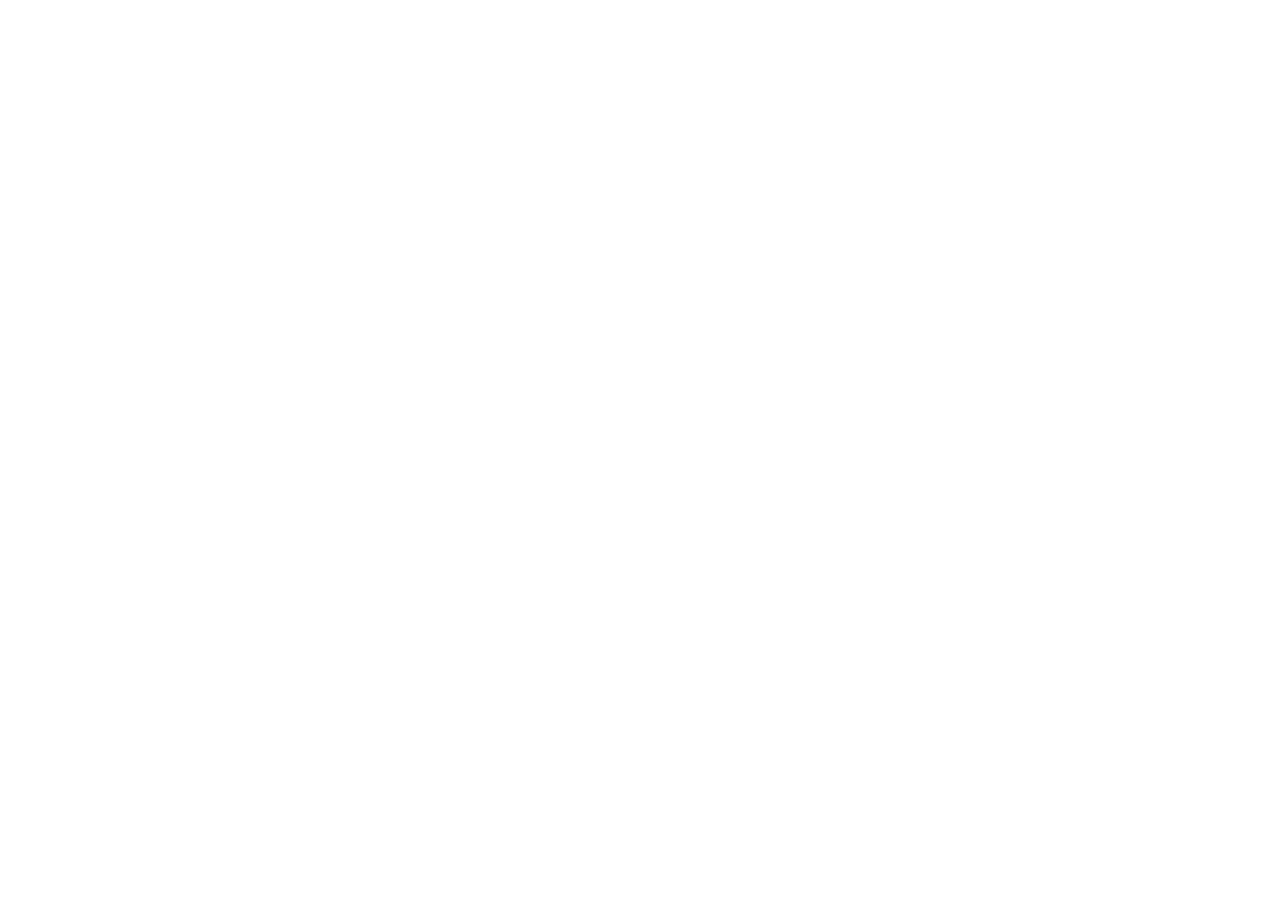
==== login.html @ b14de79e "init project" ====
<!DOCTYPE html>
<html lang="en">
<head>
    <meta charset="UTF-8">
    <meta http-equiv="X-UA-Compatible" content="IE=edge">
    <meta name="viewport" content="width=device-width, initial-scale=1.0">
    <title>Document</title>
</head>
<body>
    
</body>
</html>
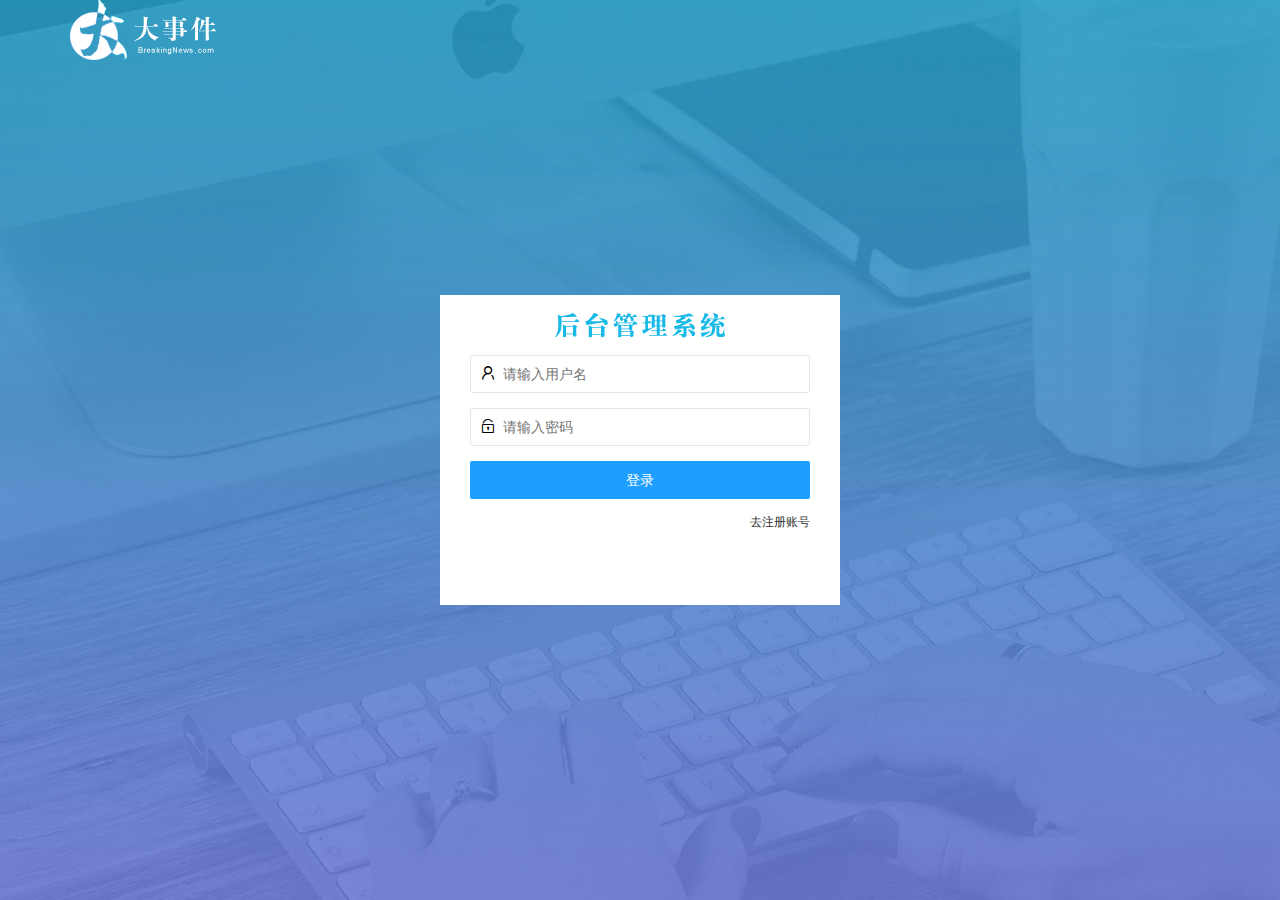
==== commit 0a704bd1: "完成了登录和注册功能的开发" ====
--- a/login.html
+++ b/login.html
@@ -4,9 +4,76 @@
     <meta charset="UTF-8">
     <meta http-equiv="X-UA-Compatible" content="IE=edge">
     <meta name="viewport" content="width=device-width, initial-scale=1.0">
-    <title>Document</title>
+    <title>大事件-登录</title>
+    <link rel="stylesheet" href="assets/lib/layui/css/layui.css">
+    <link rel="stylesheet" href="assets/css/login.css"> 
 </head>
 <body>
-    
+    <!-- 头部的 Logo 区域 -->
+    <div class="layui-main">
+        <img src="assets/images/logo.png" alt="/">
+    </div>
+
+    <!-- 登录注册区域 -->
+    <div class="loginAndRegBox">
+        <div class="title_box"></div>
+        <!-- 登录的 div -->
+        <div class="login_box">
+            <!-- 登录的表单 -->
+            <form class="layui-form" id="form_login">
+                <!-- 用户名 -->
+                <div class="layui-form-item">
+                <i class="layui-icon layui-icon-username"></i>
+                <input type="text" name="username" required  lay-verify="required" placeholder="请输入用户名" autocomplete="off" class="layui-input">
+                </div>
+                <!-- 密码 -->
+                <div class="layui-form-item">
+                <i class="layui-icon layui-icon-password"></i>
+                <input type="password" name="password" required  lay-verify="required|pwd" placeholder="请输入密码" autocomplete="off" class="layui-input">
+                </div>
+                <!-- 登录按钮 -->
+                <div class="layui-form-item">
+                <!-- 注意：表单提交按钮和普通按钮的区别，就是 lay-submit 属性 -->
+                <button class="layui-btn layui-btn-fluid layui-btn-normal" lay-submit >登录</button>
+                </div>
+                <div class="layui-form-item links"><a href="javascript:;" id = "link_reg">去注册账号</a></div>
+            </form>
+        </div>
+        <!-- 注册的 div -->
+        <div class="reg_box">
+            <!-- 注册的表单 -->
+            <form class="layui-form" id="form_reg">
+                <!-- 用户名 -->
+                <div class="layui-form-item">
+                <i class="layui-icon layui-icon-username"></i>
+                <input type="text" name="name" required  lay-verify="required" placeholder="请输入用户名" autocomplete="off" class="layui-input">
+                </div>
+                <!-- 密码 -->
+                <div class="layui-form-item">
+                <i class="layui-icon layui-icon-password"></i>
+                <input type="password" name="userpassword" required  lay-verify="required|pwd" placeholder="请输入密码" autocomplete="off" class="layui-input">
+                </div>
+                <!-- 密码确认框 -->
+                <div class="layui-form-item">
+                <i class="layui-icon layui-icon-password"></i>
+                <input type="password" name="repassword" required  lay-verify="required|pwd|repwd" placeholder="请确认密码" autocomplete="off" class="layui-input">
+                </div>
+                <!-- 注册按钮 -->
+                <div class="layui-form-item">
+                <!-- 注意：表单提交按钮和普通按钮的区别，就是 lay-submit 属性 -->
+                <button class="layui-btn layui-btn-fluid layui-btn-normal" lay-submit >注册</button>
+                </div>
+                <div class="layui-form-item links"><a href="javascript:;" id = "link_login">去登录</a></div>
+            </form>
+        </div>
+    </div>
+    <!-- 导入layui的JS文件 -->
+    <script src="assets/lib/layui/layui.all.js"></script>
+    <!-- 导入jquery -->
+    <script src="assets/lib/jquery.js"></script>
+    <!-- 导入自己封装的baseAPI.js -->
+    <script src="/code/assets/js/baseAPI.js"></script>
+    <!-- 导入自己的javascript脚本 -->
+    <script src="assets/js/login.js"></script>
 </body>
 </html>--- a/assets/lib/layui/css/layui.css
+++ b/assets/lib/layui/css/layui.css
@@ -0,0 +1,2 @@
+/** layui-v2.5.5 MIT License By https://www.layui.com */
+ .layui-inline,img{display:inline-block;vertical-align:middle}h1,h2,h3,h4,h5,h6{font-weight:400}.layui-edge,.layui-header,.layui-inline,.layui-main{position:relative}.layui-body,.layui-edge,.layui-elip{overflow:hidden}.layui-btn,.layui-edge,.layui-inline,img{vertical-align:middle}.layui-btn,.layui-disabled,.layui-icon,.layui-unselect{-moz-user-select:none;-webkit-user-select:none;-ms-user-select:none}.layui-elip,.layui-form-checkbox span,.layui-form-pane .layui-form-label{text-overflow:ellipsis;white-space:nowrap}.layui-breadcrumb,.layui-tree-btnGroup{visibility:hidden}blockquote,body,button,dd,div,dl,dt,form,h1,h2,h3,h4,h5,h6,input,li,ol,p,pre,td,textarea,th,ul{margin:0;padding:0;-webkit-tap-highlight-color:rgba(0,0,0,0)}a:active,a:hover{outline:0}img{border:none}li{list-style:none}table{border-collapse:collapse;border-spacing:0}h4,h5,h6{font-size:100%}button,input,optgroup,option,select,textarea{font-family:inherit;font-size:inherit;font-style:inherit;font-weight:inherit;outline:0}pre{white-space:pre-wrap;white-space:-moz-pre-wrap;white-space:-pre-wrap;white-space:-o-pre-wrap;word-wrap:break-word}body{line-height:24px;font:14px Helvetica Neue,Helvetica,PingFang SC,Tahoma,Arial,sans-serif}hr{height:1px;margin:10px 0;border:0;clear:both}a{color:#333;text-decoration:none}a:hover{color:#777}a cite{font-style:normal;*cursor:pointer}.layui-border-box,.layui-border-box *{box-sizing:border-box}.layui-box,.layui-box *{box-sizing:content-box}.layui-clear{clear:both;*zoom:1}.layui-clear:after{content:'\20';clear:both;*zoom:1;display:block;height:0}.layui-inline{*display:inline;*zoom:1}.layui-edge{display:inline-block;width:0;height:0;border-width:6px;border-style:dashed;border-color:transparent}.layui-edge-top{top:-4px;border-bottom-color:#999;border-bottom-style:solid}.layui-edge-right{border-left-color:#999;border-left-style:solid}.layui-edge-bottom{top:2px;border-top-color:#999;border-top-style:solid}.layui-edge-left{border-right-color:#999;border-right-style:solid}.layui-disabled,.layui-disabled:hover{color:#d2d2d2!important;cursor:not-allowed!important}.layui-circle{border-radius:100%}.layui-show{display:block!important}.layui-hide{display:none!important}@font-face{font-family:layui-icon;src:url(../font/iconfont.eot?v=250);src:url(../font/iconfont.eot?v=250#iefix) format('embedded-opentype'),url(../font/iconfont.woff2?v=250) format('woff2'),url(../font/iconfont.woff?v=250) format('woff'),url(../font/iconfont.ttf?v=250) format('truetype'),url(../font/iconfont.svg?v=250#layui-icon) format('svg')}.layui-icon{font-family:layui-icon!important;font-size:16px;font-style:normal;-webkit-font-smoothing:antialiased;-moz-osx-font-smoothing:grayscale}.layui-icon-reply-fill:before{content:"\e611"}.layui-icon-set-fill:before{content:"\e614"}.layui-icon-menu-fill:before{content:"\e60f"}.layui-icon-search:before{content:"\e615"}.layui-icon-share:before{content:"\e641"}.layui-icon-set-sm:before{content:"\e620"}.layui-icon-engine:before{content:"\e628"}.layui-icon-close:before{content:"\1006"}.layui-icon-close-fill:before{content:"\1007"}.layui-icon-chart-screen:before{content:"\e629"}.layui-icon-star:before{content:"\e600"}.layui-icon-circle-dot:before{content:"\e617"}.layui-icon-chat:before{content:"\e606"}.layui-icon-release:before{content:"\e609"}.layui-icon-list:before{content:"\e60a"}.layui-icon-chart:before{content:"\e62c"}.layui-icon-ok-circle:before{content:"\1005"}.layui-icon-layim-theme:before{content:"\e61b"}.layui-icon-table:before{content:"\e62d"}.layui-icon-right:before{content:"\e602"}.layui-icon-left:before{content:"\e603"}.layui-icon-cart-simple:before{content:"\e698"}.layui-icon-face-cry:before{content:"\e69c"}.layui-icon-face-smile:before{content:"\e6af"}.layui-icon-survey:before{content:"\e6b2"}.layui-icon-tree:before{content:"\e62e"}.layui-icon-upload-circle:before{content:"\e62f"}.layui-icon-add-circle:before{content:"\e61f"}.layui-icon-download-circle:before{content:"\e601"}.layui-icon-templeate-1:before{content:"\e630"}.layui-icon-util:before{content:"\e631"}.layui-icon-face-surprised:before{content:"\e664"}.layui-icon-edit:before{content:"\e642"}.layui-icon-speaker:before{content:"\e645"}.layui-icon-down:before{content:"\e61a"}.layui-icon-file:before{content:"\e621"}.layui-icon-layouts:before{content:"\e632"}.layui-icon-rate-half:before{content:"\e6c9"}.layui-icon-add-circle-fine:before{content:"\e608"}.layui-icon-prev-circle:before{content:"\e633"}.layui-icon-read:before{content:"\e705"}.layui-icon-404:before{content:"\e61c"}.layui-icon-carousel:before{content:"\e634"}.layui-icon-help:before{content:"\e607"}.layui-icon-code-circle:before{content:"\e635"}.layui-icon-water:before{content:"\e636"}.layui-icon-username:before{content:"\e66f"}.layui-icon-find-fill:before{content:"\e670"}.layui-icon-about:before{content:"\e60b"}.layui-icon-location:before{content:"\e715"}.layui-icon-up:before{content:"\e619"}.layui-icon-pause:before{content:"\e651"}.layui-icon-date:before{content:"\e637"}.layui-icon-layim-uploadfile:before{content:"\e61d"}.layui-icon-delete:before{content:"\e640"}.layui-icon-play:before{content:"\e652"}.layui-icon-top:before{content:"\e604"}.layui-icon-friends:before{content:"\e612"}.layui-icon-refresh-3:before{content:"\e9aa"}.layui-icon-ok:before{content:"\e605"}.layui-icon-layer:before{content:"\e638"}.layui-icon-face-smile-fine:before{content:"\e60c"}.layui-icon-dollar:before{content:"\e659"}.layui-icon-group:before{content:"\e613"}.layui-icon-layim-download:before{content:"\e61e"}.layui-icon-picture-fine:before{content:"\e60d"}.layui-icon-link:before{content:"\e64c"}.layui-icon-diamond:before{content:"\e735"}.layui-icon-log:before{content:"\e60e"}.layui-icon-rate-solid:before{content:"\e67a"}.layui-icon-fonts-del:before{content:"\e64f"}.layui-icon-unlink:before{content:"\e64d"}.layui-icon-fonts-clear:before{content:"\e639"}.layui-icon-triangle-r:before{content:"\e623"}.layui-icon-circle:before{content:"\e63f"}.layui-icon-radio:before{content:"\e643"}.layui-icon-align-center:before{content:"\e647"}.layui-icon-align-right:before{content:"\e648"}.layui-icon-align-left:before{content:"\e649"}.layui-icon-loading-1:before{content:"\e63e"}.layui-icon-return:before{content:"\e65c"}.layui-icon-fonts-strong:before{content:"\e62b"}.layui-icon-upload:before{content:"\e67c"}.layui-icon-dialogue:before{content:"\e63a"}.layui-icon-video:before{content:"\e6ed"}.layui-icon-headset:before{content:"\e6fc"}.layui-icon-cellphone-fine:before{content:"\e63b"}.layui-icon-add-1:before{content:"\e654"}.layui-icon-face-smile-b:before{content:"\e650"}.layui-icon-fonts-html:before{content:"\e64b"}.layui-icon-form:before{content:"\e63c"}.layui-icon-cart:before{content:"\e657"}.layui-icon-camera-fill:before{content:"\e65d"}.layui-icon-tabs:before{content:"\e62a"}.layui-icon-fonts-code:before{content:"\e64e"}.layui-icon-fire:before{content:"\e756"}.layui-icon-set:before{content:"\e716"}.layui-icon-fonts-u:before{content:"\e646"}.layui-icon-triangle-d:before{content:"\e625"}.layui-icon-tips:before{content:"\e702"}.layui-icon-picture:before{content:"\e64a"}.layui-icon-more-vertical:before{content:"\e671"}.layui-icon-flag:before{content:"\e66c"}.layui-icon-loading:before{content:"\e63d"}.layui-icon-fonts-i:before{content:"\e644"}.layui-icon-refresh-1:before{content:"\e666"}.layui-icon-rmb:before{content:"\e65e"}.layui-icon-home:before{content:"\e68e"}.layui-icon-user:before{content:"\e770"}.layui-icon-notice:before{content:"\e667"}.layui-icon-login-weibo:before{content:"\e675"}.layui-icon-voice:before{content:"\e688"}.layui-icon-upload-drag:before{content:"\e681"}.layui-icon-login-qq:before{content:"\e676"}.layui-icon-snowflake:before{content:"\e6b1"}.layui-icon-file-b:before{content:"\e655"}.layui-icon-template:before{content:"\e663"}.layui-icon-auz:before{content:"\e672"}.layui-icon-console:before{content:"\e665"}.layui-icon-app:before{content:"\e653"}.layui-icon-prev:before{content:"\e65a"}.layui-icon-website:before{content:"\e7ae"}.layui-icon-next:before{content:"\e65b"}.layui-icon-component:before{content:"\e857"}.layui-icon-more:before{content:"\e65f"}.layui-icon-login-wechat:before{content:"\e677"}.layui-icon-shrink-right:before{content:"\e668"}.layui-icon-spread-left:before{content:"\e66b"}.layui-icon-camera:before{content:"\e660"}.layui-icon-note:before{content:"\e66e"}.layui-icon-refresh:before{content:"\e669"}.layui-icon-female:before{content:"\e661"}.layui-icon-male:before{content:"\e662"}.layui-icon-password:before{content:"\e673"}.layui-icon-senior:before{content:"\e674"}.layui-icon-theme:before{content:"\e66a"}.layui-icon-tread:before{content:"\e6c5"}.layui-icon-praise:before{content:"\e6c6"}.layui-icon-star-fill:before{content:"\e658"}.layui-icon-rate:before{content:"\e67b"}.layui-icon-template-1:before{content:"\e656"}.layui-icon-vercode:before{content:"\e679"}.layui-icon-cellphone:before{content:"\e678"}.layui-icon-screen-full:before{content:"\e622"}.layui-icon-screen-restore:before{content:"\e758"}.layui-icon-cols:before{content:"\e610"}.layui-icon-export:before{content:"\e67d"}.layui-icon-print:before{content:"\e66d"}.layui-icon-slider:before{content:"\e714"}.layui-icon-addition:before{content:"\e624"}.layui-icon-subtraction:before{content:"\e67e"}.layui-icon-service:before{content:"\e626"}.layui-icon-transfer:before{content:"\e691"}.layui-main{width:1140px;margin:0 auto}.layui-header{z-index:1000;height:60px}.layui-header a:hover{transition:all .5s;-webkit-transition:all .5s}.layui-side{position:fixed;left:0;top:0;bottom:0;z-index:999;width:200px;overflow-x:hidden}.layui-side-scroll{position:relative;width:220px;height:100%;overflow-x:hidden}.layui-body{position:absolute;left:200px;right:0;top:0;bottom:0;z-index:998;width:auto;overflow-y:auto;box-sizing:border-box}.layui-layout-body{overflow:hidden}.layui-layout-admin .layui-header{background-color:#23262E}.layui-layout-admin .layui-side{top:60px;width:200px;overflow-x:hidden}.layui-layout-admin .layui-body{position:fixed;top:60px;bottom:44px}.layui-layout-admin .layui-main{width:auto;margin:0 15px}.layui-layout-admin .layui-footer{position:fixed;left:200px;right:0;bottom:0;height:44px;line-height:44px;padding:0 15px;background-color:#eee}.layui-layout-admin .layui-logo{position:absolute;left:0;top:0;width:200px;height:100%;line-height:60px;text-align:center;color:#009688;font-size:16px}.layui-layout-admin .layui-header .layui-nav{background:0 0}.layui-layout-left{position:absolute!important;left:200px;top:0}.layui-layout-right{position:absolute!important;right:0;top:0}.layui-container{position:relative;margin:0 auto;padding:0 15px;box-sizing:border-box}.layui-fluid{position:relative;margin:0 auto;padding:0 15px}.layui-row:after,.layui-row:before{content:'';display:block;clear:both}.layui-col-lg1,.layui-col-lg10,.layui-col-lg11,.layui-col-lg12,.layui-col-lg2,.layui-col-lg3,.layui-col-lg4,.layui-col-lg5,.layui-col-lg6,.layui-col-lg7,.layui-col-lg8,.layui-col-lg9,.layui-col-md1,.layui-col-md10,.layui-col-md11,.layui-col-md12,.layui-col-md2,.layui-col-md3,.layui-col-md4,.layui-col-md5,.layui-col-md6,.layui-col-md7,.layui-col-md8,.layui-col-md9,.layui-col-sm1,.layui-col-sm10,.layui-col-sm11,.layui-col-sm12,.layui-col-sm2,.layui-col-sm3,.layui-col-sm4,.layui-col-sm5,.layui-col-sm6,.layui-col-sm7,.layui-col-sm8,.layui-col-sm9,.layui-col-xs1,.layui-col-xs10,.layui-col-xs11,.layui-col-xs12,.layui-col-xs2,.layui-col-xs3,.layui-col-xs4,.layui-col-xs5,.layui-col-xs6,.layui-col-xs7,.layui-col-xs8,.layui-col-xs9{position:relative;display:block;box-sizing:border-box}.layui-col-xs1,.layui-col-xs10,.layui-col-xs11,.layui-col-xs12,.layui-col-xs2,.layui-col-xs3,.layui-col-xs4,.layui-col-xs5,.layui-col-xs6,.layui-col-xs7,.layui-col-xs8,.layui-col-xs9{float:left}.layui-col-xs1{width:8.33333333%}.layui-col-xs2{width:16.66666667%}.layui-col-xs3{width:25%}.layui-col-xs4{width:33.33333333%}.layui-col-xs5{width:41.66666667%}.layui-col-xs6{width:50%}.layui-col-xs7{width:58.33333333%}.layui-col-xs8{width:66.66666667%}.layui-col-xs9{width:75%}.layui-col-xs10{width:83.33333333%}.layui-col-xs11{width:91.66666667%}.layui-col-xs12{width:100%}.layui-col-xs-offset1{margin-left:8.33333333%}.layui-col-xs-offset2{margin-left:16.66666667%}.layui-col-xs-offset3{margin-left:25%}.layui-col-xs-offset4{margin-left:33.33333333%}.layui-col-xs-offset5{margin-left:41.66666667%}.layui-col-xs-offset6{margin-left:50%}.layui-col-xs-offset7{margin-left:58.33333333%}.layui-col-xs-offset8{margin-left:66.66666667%}.layui-col-xs-offset9{margin-left:75%}.layui-col-xs-offset10{margin-left:83.33333333%}.layui-col-xs-offset11{margin-left:91.66666667%}.layui-col-xs-offset12{margin-left:100%}@media screen and (max-width:768px){.layui-hide-xs{display:none!important}.layui-show-xs-block{display:block!important}.layui-show-xs-inline{display:inline!important}.layui-show-xs-inline-block{display:inline-block!important}}@media screen and (min-width:768px){.layui-container{width:750px}.layui-hide-sm{display:none!important}.layui-show-sm-block{display:block!important}.layui-show-sm-inline{display:inline!important}.layui-show-sm-inline-block{display:inline-block!important}.layui-col-sm1,.layui-col-sm10,.layui-col-sm11,.layui-col-sm12,.layui-col-sm2,.layui-col-sm3,.layui-col-sm4,.layui-col-sm5,.layui-col-sm6,.layui-col-sm7,.layui-col-sm8,.layui-col-sm9{float:left}.layui-col-sm1{width:8.33333333%}.layui-col-sm2{width:16.66666667%}.layui-col-sm3{width:25%}.layui-col-sm4{width:33.33333333%}.layui-col-sm5{width:41.66666667%}.layui-col-sm6{width:50%}.layui-col-sm7{width:58.33333333%}.layui-col-sm8{width:66.66666667%}.layui-col-sm9{width:75%}.layui-col-sm10{width:83.33333333%}.layui-col-sm11{width:91.66666667%}.layui-col-sm12{width:100%}.layui-col-sm-offset1{margin-left:8.33333333%}.layui-col-sm-offset2{margin-left:16.66666667%}.layui-col-sm-offset3{margin-left:25%}.layui-col-sm-offset4{margin-left:33.33333333%}.layui-col-sm-offset5{margin-left:41.66666667%}.layui-col-sm-offset6{margin-left:50%}.layui-col-sm-offset7{margin-left:58.33333333%}.layui-col-sm-offset8{margin-left:66.66666667%}.layui-col-sm-offset9{margin-left:75%}.layui-col-sm-offset10{margin-left:83.33333333%}.layui-col-sm-offset11{margin-left:91.66666667%}.layui-col-sm-offset12{margin-left:100%}}@media screen and (min-width:992px){.layui-container{width:970px}.layui-hide-md{display:none!important}.layui-show-md-block{display:block!important}.layui-show-md-inline{display:inline!important}.layui-show-md-inline-block{display:inline-block!important}.layui-col-md1,.layui-col-md10,.layui-col-md11,.layui-col-md12,.layui-col-md2,.layui-col-md3,.layui-col-md4,.layui-col-md5,.layui-col-md6,.layui-col-md7,.layui-col-md8,.layui-col-md9{float:left}.layui-col-md1{width:8.33333333%}.layui-col-md2{width:16.66666667%}.layui-col-md3{width:25%}.layui-col-md4{width:33.33333333%}.layui-col-md5{width:41.66666667%}.layui-col-md6{width:50%}.layui-col-md7{width:58.33333333%}.layui-col-md8{width:66.66666667%}.layui-col-md9{width:75%}.layui-col-md10{width:83.33333333%}.layui-col-md11{width:91.66666667%}.layui-col-md12{width:100%}.layui-col-md-offset1{margin-left:8.33333333%}.layui-col-md-offset2{margin-left:16.66666667%}.layui-col-md-offset3{margin-left:25%}.layui-col-md-offset4{margin-left:33.33333333%}.layui-col-md-offset5{margin-left:41.66666667%}.layui-col-md-offset6{margin-left:50%}.layui-col-md-offset7{margin-left:58.33333333%}.layui-col-md-offset8{margin-left:66.66666667%}.layui-col-md-offset9{margin-left:75%}.layui-col-md-offset10{margin-left:83.33333333%}.layui-col-md-offset11{margin-left:91.66666667%}.layui-col-md-offset12{margin-left:100%}}@media screen and (min-width:1200px){.layui-container{width:1170px}.layui-hide-lg{display:none!important}.layui-show-lg-block{display:block!important}.layui-show-lg-inline{display:inline!important}.layui-show-lg-inline-block{display:inline-block!important}.layui-col-lg1,.layui-col-lg10,.layui-col-lg11,.layui-col-lg12,.layui-col-lg2,.layui-col-lg3,.layui-col-lg4,.layui-col-lg5,.layui-col-lg6,.layui-col-lg7,.layui-col-lg8,.layui-col-lg9{float:left}.layui-col-lg1{width:8.33333333%}.layui-col-lg2{width:16.66666667%}.layui-col-lg3{width:25%}.layui-col-lg4{width:33.33333333%}.layui-col-lg5{width:41.66666667%}.layui-col-lg6{width:50%}.layui-col-lg7{width:58.33333333%}.layui-col-lg8{width:66.66666667%}.layui-col-lg9{width:75%}.layui-col-lg10{width:83.33333333%}.layui-col-lg11{width:91.66666667%}.layui-col-lg12{width:100%}.layui-col-lg-offset1{margin-left:8.33333333%}.layui-col-lg-offset2{margin-left:16.66666667%}.layui-col-lg-offset3{margin-left:25%}.layui-col-lg-offset4{margin-left:33.33333333%}.layui-col-lg-offset5{margin-left:41.66666667%}.layui-col-lg-offset6{margin-left:50%}.layui-col-lg-offset7{margin-left:58.33333333%}.layui-col-lg-offset8{margin-left:66.66666667%}.layui-col-lg-offset9{margin-left:75%}.layui-col-lg-offset10{margin-left:83.33333333%}.layui-col-lg-offset11{margin-left:91.66666667%}.layui-col-lg-offset12{margin-left:100%}}.layui-col-space1{margin:-.5px}.layui-col-space1>*{padding:.5px}.layui-col-space3{margin:-1.5px}.layui-col-space3>*{padding:1.5px}.layui-col-space5{margin:-2.5px}.layui-col-space5>*{padding:2.5px}.layui-col-space8{margin:-3.5px}.layui-col-space8>*{padding:3.5px}.layui-col-space10{margin:-5px}.layui-col-space10>*{padding:5px}.layui-col-space12{margin:-6px}.layui-col-space12>*{padding:6px}.layui-col-space15{margin:-7.5px}.layui-col-space15>*{padding:7.5px}.layui-col-space18{margin:-9px}.layui-col-space18>*{padding:9px}.layui-col-space20{margin:-10px}.layui-col-space20>*{padding:10px}.layui-col-space22{margin:-11px}.layui-col-space22>*{padding:11px}.layui-col-space25{margin:-12.5px}.layui-col-space25>*{padding:12.5px}.layui-col-space30{margin:-15px}.layui-col-space30>*{padding:15px}.layui-btn,.layui-input,.layui-select,.layui-textarea,.layui-upload-button{outline:0;-webkit-appearance:none;transition:all .3s;-webkit-transition:all .3s;box-sizing:border-box}.layui-elem-quote{margin-bottom:10px;padding:15px;line-height:22px;border-left:5px solid #009688;border-radius:0 2px 2px 0;background-color:#f2f2f2}.layui-quote-nm{border-style:solid;border-width:1px 1px 1px 5px;background:0 0}.layui-elem-field{margin-bottom:10px;padding:0;border-width:1px;border-style:solid}.layui-elem-field legend{margin-left:20px;padding:0 10px;font-size:20px;font-weight:300}.layui-field-title{margin:10px 0 20px;border-width:1px 0 0}.layui-field-box{padding:10px 15px}.layui-field-title .layui-field-box{padding:10px 0}.layui-progress{position:relative;height:6px;border-radius:20px;background-color:#e2e2e2}.layui-progress-bar{position:absolute;left:0;top:0;width:0;max-width:100%;height:6px;border-radius:20px;text-align:right;background-color:#5FB878;transition:all .3s;-webkit-transition:all .3s}.layui-progress-big,.layui-progress-big .layui-progress-bar{height:18px;line-height:18px}.layui-progress-text{position:relative;top:-20px;line-height:18px;font-size:12px;color:#666}.layui-progress-big .layui-progress-text{position:static;padding:0 10px;color:#fff}.layui-collapse{border-width:1px;border-style:solid;border-radius:2px}.layui-colla-content,.layui-colla-item{border-top-width:1px;border-top-style:solid}.layui-colla-item:first-child{border-top:none}.layui-colla-title{position:relative;height:42px;line-height:42px;padding:0 15px 0 35px;color:#333;background-color:#f2f2f2;cursor:pointer;font-size:14px;overflow:hidden}.layui-colla-content{display:none;padding:10px 15px;line-height:22px;color:#666}.layui-colla-icon{position:absolute;left:15px;top:0;font-size:14px}.layui-card{margin-bottom:15px;border-radius:2px;background-color:#fff;box-shadow:0 1px 2px 0 rgba(0,0,0,.05)}.layui-card:last-child{margin-bottom:0}.layui-card-header{position:relative;height:42px;line-height:42px;padding:0 15px;border-bottom:1px solid #f6f6f6;color:#333;border-radius:2px 2px 0 0;font-size:14px}.layui-bg-black,.layui-bg-blue,.layui-bg-cyan,.layui-bg-green,.layui-bg-orange,.layui-bg-red{color:#fff!important}.layui-card-body{position:relative;padding:10px 15px;line-height:24px}.layui-card-body[pad15]{padding:15px}.layui-card-body[pad20]{padding:20px}.layui-card-body .layui-table{margin:5px 0}.layui-card .layui-tab{margin:0}.layui-panel-window{position:relative;padding:15px;border-radius:0;border-top:5px solid #E6E6E6;background-color:#fff}.layui-auxiliar-moving{position:fixed;left:0;right:0;top:0;bottom:0;width:100%;height:100%;background:0 0;z-index:9999999999}.layui-form-label,.layui-form-mid,.layui-form-select,.layui-input-block,.layui-input-inline,.layui-textarea{position:relative}.layui-bg-red{background-color:#FF5722!important}.layui-bg-orange{background-color:#FFB800!important}.layui-bg-green{background-color:#009688!important}.layui-bg-cyan{background-color:#2F4056!important}.layui-bg-blue{background-color:#1E9FFF!important}.layui-bg-black{background-color:#393D49!important}.layui-bg-gray{background-color:#eee!important;color:#666!important}.layui-badge-rim,.layui-colla-content,.layui-colla-item,.layui-collapse,.layui-elem-field,.layui-form-pane .layui-form-item[pane],.layui-form-pane .layui-form-label,.layui-input,.layui-layedit,.layui-layedit-tool,.layui-quote-nm,.layui-select,.layui-tab-bar,.layui-tab-card,.layui-tab-title,.layui-tab-title .layui-this:after,.layui-textarea{border-color:#e6e6e6}.layui-timeline-item:before,hr{background-color:#e6e6e6}.layui-text{line-height:22px;font-size:14px;color:#666}.layui-text h1,.layui-text h2,.layui-text h3{font-weight:500;color:#333}.layui-text h1{font-size:30px}.layui-text h2{font-size:24px}.layui-text h3{font-size:18px}.layui-text a:not(.layui-btn){color:#01AAED}.layui-text a:not(.layui-btn):hover{text-decoration:underline}.layui-text ul{padding:5px 0 5px 15px}.layui-text ul li{margin-top:5px;list-style-type:disc}.layui-text em,.layui-word-aux{color:#999!important;padding:0 5px!important}.layui-btn{display:inline-block;height:38px;line-height:38px;padding:0 18px;background-color:#009688;color:#fff;white-space:nowrap;text-align:center;font-size:14px;border:none;border-radius:2px;cursor:pointer}.layui-btn:hover{opacity:.8;filter:alpha(opacity=80);color:#fff}.layui-btn:active{opacity:1;filter:alpha(opacity=100)}.layui-btn+.layui-btn{margin-left:10px}.layui-btn-container{font-size:0}.layui-btn-container .layui-btn{margin-right:10px;margin-bottom:10px}.layui-btn-container .layui-btn+.layui-btn{margin-left:0}.layui-table .layui-btn-container .layui-btn{margin-bottom:9px}.layui-btn-radius{border-radius:100px}.layui-btn .layui-icon{margin-right:3px;font-size:18px;vertical-align:bottom;vertical-align:middle\9}.layui-btn-primary{border:1px solid #C9C9C9;background-color:#fff;color:#555}.layui-btn-primary:hover{border-color:#009688;color:#333}.layui-btn-normal{background-color:#1E9FFF}.layui-btn-warm{background-color:#FFB800}.layui-btn-danger{background-color:#FF5722}.layui-btn-checked{background-color:#5FB878}.layui-btn-disabled,.layui-btn-disabled:active,.layui-btn-disabled:hover{border:1px solid #e6e6e6;background-color:#FBFBFB;color:#C9C9C9;cursor:not-allowed;opacity:1}.layui-btn-lg{height:44px;line-height:44px;padding:0 25px;font-size:16px}.layui-btn-sm{height:30px;line-height:30px;padding:0 10px;font-size:12px}.layui-btn-sm i{font-size:16px!important}.layui-btn-xs{height:22px;line-height:22px;padding:0 5px;font-size:12px}.layui-btn-xs i{font-size:14px!important}.layui-btn-group{display:inline-block;vertical-align:middle;font-size:0}.layui-btn-group .layui-btn{margin-left:0!important;margin-right:0!important;border-left:1px solid rgba(255,255,255,.5);border-radius:0}.layui-btn-group .layui-btn-primary{border-left:none}.layui-btn-group .layui-btn-primary:hover{border-color:#C9C9C9;color:#009688}.layui-btn-group .layui-btn:first-child{border-left:none;border-radius:2px 0 0 2px}.layui-btn-group .layui-btn-primary:first-child{border-left:1px solid #c9c9c9}.layui-btn-group .layui-btn:last-child{border-radius:0 2px 2px 0}.layui-btn-group .layui-btn+.layui-btn{margin-left:0}.layui-btn-group+.layui-btn-group{margin-left:10px}.layui-btn-fluid{width:100%}.layui-input,.layui-select,.layui-textarea{height:38px;line-height:1.3;line-height:38px\9;border-width:1px;border-style:solid;background-color:#fff;border-radius:2px}.layui-input::-webkit-input-placeholder,.layui-select::-webkit-input-placeholder,.layui-textarea::-webkit-input-placeholder{line-height:1.3}.layui-input,.layui-textarea{display:block;width:100%;padding-left:10px}.layui-input:hover,.layui-textarea:hover{border-color:#D2D2D2!important}.layui-input:focus,.layui-textarea:focus{border-color:#C9C9C9!important}.layui-textarea{min-height:100px;height:auto;line-height:20px;padding:6px 10px;resize:vertical}.layui-select{padding:0 10px}.layui-form input[type=checkbox],.layui-form input[type=radio],.layui-form select{display:none}.layui-form [lay-ignore]{display:initial}.layui-form-item{margin-bottom:15px;clear:both;*zoom:1}.layui-form-item:after{content:'\20';clear:both;*zoom:1;display:block;height:0}.layui-form-label{float:left;display:block;padding:9px 15px;width:80px;font-weight:400;line-height:20px;text-align:right}.layui-form-label-col{display:block;float:none;padding:9px 0;line-height:20px;text-align:left}.layui-form-item .layui-inline{margin-bottom:5px;margin-right:10px}.layui-input-block{margin-left:110px;min-height:36px}.layui-input-inline{display:inline-block;vertical-align:middle}.layui-form-item .layui-input-inline{float:left;width:190px;margin-right:10px}.layui-form-text .layui-input-inline{width:auto}.layui-form-mid{float:left;display:block;padding:9px 0!important;line-height:20px;margin-right:10px}.layui-form-danger+.layui-form-select .layui-input,.layui-form-danger:focus{border-color:#FF5722!important}.layui-form-select .layui-input{padding-right:30px;cursor:pointer}.layui-form-select .layui-edge{position:absolute;right:10px;top:50%;margin-top:-3px;cursor:pointer;border-width:6px;border-top-color:#c2c2c2;border-top-style:solid;transition:all .3s;-webkit-transition:all .3s}.layui-form-select dl{display:none;position:absolute;left:0;top:42px;padding:5px 0;z-index:899;min-width:100%;border:1px solid #d2d2d2;max-height:300px;overflow-y:auto;background-color:#fff;border-radius:2px;box-shadow:0 2px 4px rgba(0,0,0,.12);box-sizing:border-box}.layui-form-select dl dd,.layui-form-select dl dt{padding:0 10px;line-height:36px;white-space:nowrap;overflow:hidden;text-overflow:ellipsis}.layui-form-select dl dt{font-size:12px;color:#999}.layui-form-select dl dd{cursor:pointer}.layui-form-select dl dd:hover{background-color:#f2f2f2;-webkit-transition:.5s all;transition:.5s all}.layui-form-select .layui-select-group dd{padding-left:20px}.layui-form-select dl dd.layui-select-tips{padding-left:10px!important;color:#999}.layui-form-select dl dd.layui-this{background-color:#5FB878;color:#fff}.layui-form-checkbox,.layui-form-select dl dd.layui-disabled{background-color:#fff}.layui-form-selected dl{display:block}.layui-form-checkbox,.layui-form-checkbox *,.layui-form-switch{display:inline-block;vertical-align:middle}.layui-form-selected .layui-edge{margin-top:-9px;-webkit-transform:rotate(180deg);transform:rotate(180deg);margin-top:-3px\9}:root .layui-form-selected .layui-edge{margin-top:-9px\0/IE9}.layui-form-selectup dl{top:auto;bottom:42px}.layui-select-none{margin:5px 0;text-align:center;color:#999}.layui-select-disabled .layui-disabled{border-color:#eee!important}.layui-select-disabled .layui-edge{border-top-color:#d2d2d2}.layui-form-checkbox{position:relative;height:30px;line-height:30px;margin-right:10px;padding-right:30px;cursor:pointer;font-size:0;-webkit-transition:.1s linear;transition:.1s linear;box-sizing:border-box}.layui-form-checkbox span{padding:0 10px;height:100%;font-size:14px;border-radius:2px 0 0 2px;background-color:#d2d2d2;color:#fff;overflow:hidden}.layui-form-checkbox:hover span{background-color:#c2c2c2}.layui-form-checkbox i{position:absolute;right:0;top:0;width:30px;height:28px;border:1px solid #d2d2d2;border-left:none;border-radius:0 2px 2px 0;color:#fff;font-size:20px;text-align:center}.layui-form-checkbox:hover i{border-color:#c2c2c2;color:#c2c2c2}.layui-form-checked,.layui-form-checked:hover{border-color:#5FB878}.layui-form-checked span,.layui-form-checked:hover span{background-color:#5FB878}.layui-form-checked i,.layui-form-checked:hover i{color:#5FB878}.layui-form-item .layui-form-checkbox{margin-top:4px}.layui-form-checkbox[lay-skin=primary]{height:auto!important;line-height:normal!important;min-width:18px;min-height:18px;border:none!important;margin-right:0;padding-left:28px;padding-right:0;background:0 0}.layui-form-checkbox[lay-skin=primary] span{padding-left:0;padding-right:15px;line-height:18px;background:0 0;color:#666}.layui-form-checkbox[lay-skin=primary] i{right:auto;left:0;width:16px;height:16px;line-height:16px;border:1px solid #d2d2d2;font-size:12px;border-radius:2px;background-color:#fff;-webkit-transition:.1s linear;transition:.1s linear}.layui-form-checkbox[lay-skin=primary]:hover i{border-color:#5FB878;color:#fff}.layui-form-checked[lay-skin=primary] i{border-color:#5FB878!important;background-color:#5FB878;color:#fff}.layui-checkbox-disbaled[lay-skin=primary] span{background:0 0!important;color:#c2c2c2}.layui-checkbox-disbaled[lay-skin=primary]:hover i{border-color:#d2d2d2}.layui-form-item .layui-form-checkbox[lay-skin=primary]{margin-top:10px}.layui-form-switch{position:relative;height:22px;line-height:22px;min-width:35px;padding:0 5px;margin-top:8px;border:1px solid #d2d2d2;border-radius:20px;cursor:pointer;background-color:#fff;-webkit-transition:.1s linear;transition:.1s linear}.layui-form-switch i{position:absolute;left:5px;top:3px;width:16px;height:16px;border-radius:20px;background-color:#d2d2d2;-webkit-transition:.1s linear;transition:.1s linear}.layui-form-switch em{position:relative;top:0;width:25px;margin-left:21px;padding:0!important;text-align:center!important;color:#999!important;font-style:normal!important;font-size:12px}.layui-form-onswitch{border-color:#5FB878;background-color:#5FB878}.layui-checkbox-disbaled,.layui-checkbox-disbaled i{border-color:#e2e2e2!important}.layui-form-onswitch i{left:100%;margin-left:-21px;background-color:#fff}.layui-form-onswitch em{margin-left:5px;margin-right:21px;color:#fff!important}.layui-checkbox-disbaled span{background-color:#e2e2e2!important}.layui-checkbox-disbaled:hover i{color:#fff!important}[lay-radio]{display:none}.layui-form-radio,.layui-form-radio *{display:inline-block;vertical-align:middle}.layui-form-radio{line-height:28px;margin:6px 10px 0 0;padding-right:10px;cursor:pointer;font-size:0}.layui-form-radio *{font-size:14px}.layui-form-radio>i{margin-right:8px;font-size:22px;color:#c2c2c2}.layui-form-radio>i:hover,.layui-form-radioed>i{color:#5FB878}.layui-radio-disbaled>i{color:#e2e2e2!important}.layui-form-pane .layui-form-label{width:110px;padding:8px 15px;height:38px;line-height:20px;border-width:1px;border-style:solid;border-radius:2px 0 0 2px;text-align:center;background-color:#FBFBFB;overflow:hidden;box-sizing:border-box}.layui-form-pane .layui-input-inline{margin-left:-1px}.layui-form-pane .layui-input-block{margin-left:110px;left:-1px}.layui-form-pane .layui-input{border-radius:0 2px 2px 0}.layui-form-pane .layui-form-text .layui-form-label{float:none;width:100%;border-radius:2px;box-sizing:border-box;text-align:left}.layui-form-pane .layui-form-text .layui-input-inline{display:block;margin:0;top:-1px;clear:both}.layui-form-pane .layui-form-text .layui-input-block{margin:0;left:0;top:-1px}.layui-form-pane .layui-form-text .layui-textarea{min-height:100px;border-radius:0 0 2px 2px}.layui-form-pane .layui-form-checkbox{margin:4px 0 4px 10px}.layui-form-pane .layui-form-radio,.layui-form-pane .layui-form-switch{margin-top:6px;margin-left:10px}.layui-form-pane .layui-form-item[pane]{position:relative;border-width:1px;border-style:solid}.layui-form-pane .layui-form-item[pane] .layui-form-label{position:absolute;left:0;top:0;height:100%;border-width:0 1px 0 0}.layui-form-pane .layui-form-item[pane] .layui-input-inline{margin-left:110px}@media screen and (max-width:450px){.layui-form-item .layui-form-label{text-overflow:ellipsis;overflow:hidden;white-space:nowrap}.layui-form-item .layui-inline{display:block;margin-right:0;margin-bottom:20px;clear:both}.layui-form-item .layui-inline:after{content:'\20';clear:both;display:block;height:0}.layui-form-item .layui-input-inline{display:block;float:none;left:-3px;width:auto;margin:0 0 10px 112px}.layui-form-item .layui-input-inline+.layui-form-mid{margin-left:110px;top:-5px;padding:0}.layui-form-item .layui-form-checkbox{margin-right:5px;margin-bottom:5px}}.layui-layedit{border-width:1px;border-style:solid;border-radius:2px}.layui-layedit-tool{padding:3px 5px;border-bottom-width:1px;border-bottom-style:solid;font-size:0}.layedit-tool-fixed{position:fixed;top:0;border-top:1px solid #e2e2e2}.layui-layedit-tool .layedit-tool-mid,.layui-layedit-tool .layui-icon{display:inline-block;vertical-align:middle;text-align:center;font-size:14px}.layui-layedit-tool .layui-icon{position:relative;width:32px;height:30px;line-height:30px;margin:3px 5px;color:#777;cursor:pointer;border-radius:2px}.layui-layedit-tool .layui-icon:hover{color:#393D49}.layui-layedit-tool .layui-icon:active{color:#000}.layui-layedit-tool .layedit-tool-active{background-color:#e2e2e2;color:#000}.layui-layedit-tool .layui-disabled,.layui-layedit-tool .layui-disabled:hover{color:#d2d2d2;cursor:not-allowed}.layui-layedit-tool .layedit-tool-mid{width:1px;height:18px;margin:0 10px;background-color:#d2d2d2}.layedit-tool-html{width:50px!important;font-size:30px!important}.layedit-tool-b,.layedit-tool-code,.layedit-tool-help{font-size:16px!important}.layedit-tool-d,.layedit-tool-face,.layedit-tool-image,.layedit-tool-unlink{font-size:18px!important}.layedit-tool-image input{position:absolute;font-size:0;left:0;top:0;width:100%;height:100%;opacity:.01;filter:Alpha(opacity=1);cursor:pointer}.layui-layedit-iframe iframe{display:block;width:100%}#LAY_layedit_code{overflow:hidden}.layui-laypage{display:inline-block;*display:inline;*zoom:1;vertical-align:middle;margin:10px 0;font-size:0}.layui-laypage>a:first-child,.layui-laypage>a:first-child em{border-radius:2px 0 0 2px}.layui-laypage>a:last-child,.layui-laypage>a:last-child em{border-radius:0 2px 2px 0}.layui-laypage>:first-child{margin-left:0!important}.layui-laypage>:last-child{margin-right:0!important}.layui-laypage a,.layui-laypage button,.layui-laypage input,.layui-laypage select,.layui-laypage span{border:1px solid #e2e2e2}.layui-laypage a,.layui-laypage span{display:inline-block;*display:inline;*zoom:1;vertical-align:middle;padding:0 15px;height:28px;line-height:28px;margin:0 -1px 5px 0;background-color:#fff;color:#333;font-size:12px}.layui-flow-more a *,.layui-laypage input,.layui-table-view select[lay-ignore]{display:inline-block}.layui-laypage a:hover{color:#009688}.layui-laypage em{font-style:normal}.layui-laypage .layui-laypage-spr{color:#999;font-weight:700}.layui-laypage a{text-decoration:none}.layui-laypage .layui-laypage-curr{position:relative}.layui-laypage .layui-laypage-curr em{position:relative;color:#fff}.layui-laypage .layui-laypage-curr .layui-laypage-em{position:absolute;left:-1px;top:-1px;padding:1px;width:100%;height:100%;background-color:#009688}.layui-laypage-em{border-radius:2px}.layui-laypage-next em,.layui-laypage-prev em{font-family:Sim sun;font-size:16px}.layui-laypage .layui-laypage-count,.layui-laypage .layui-laypage-limits,.layui-laypage .layui-laypage-refresh,.layui-laypage .layui-laypage-skip{margin-left:10px;margin-right:10px;padding:0;border:none}.layui-laypage .layui-laypage-limits,.layui-laypage .layui-laypage-refresh{vertical-align:top}.layui-laypage .layui-laypage-refresh i{font-size:18px;cursor:pointer}.layui-laypage select{height:22px;padding:3px;border-radius:2px;cursor:pointer}.layui-laypage .layui-laypage-skip{height:30px;line-height:30px;color:#999}.layui-laypage button,.layui-laypage input{height:30px;line-height:30px;border-radius:2px;vertical-align:top;background-color:#fff;box-sizing:border-box}.layui-laypage input{width:40px;margin:0 10px;padding:0 3px;text-align:center}.layui-laypage input:focus,.layui-laypage select:focus{border-color:#009688!important}.layui-laypage button{margin-left:10px;padding:0 10px;cursor:pointer}.layui-table,.layui-table-view{margin:10px 0}.layui-flow-more{margin:10px 0;text-align:center;color:#999;font-size:14px}.layui-flow-more a{height:32px;line-height:32px}.layui-flow-more a *{vertical-align:top}.layui-flow-more a cite{padding:0 20px;border-radius:3px;background-color:#eee;color:#333;font-style:normal}.layui-flow-more a cite:hover{opacity:.8}.layui-flow-more a i{font-size:30px;color:#737383}.layui-table{width:100%;background-color:#fff;color:#666}.layui-table tr{transition:all .3s;-webkit-transition:all .3s}.layui-table th{text-align:left;font-weight:400}.layui-table tbody tr:hover,.layui-table thead tr,.layui-table-click,.layui-table-header,.layui-table-hover,.layui-table-mend,.layui-table-patch,.layui-table-tool,.layui-table-total,.layui-table-total tr,.layui-table[lay-even] tr:nth-child(even){background-color:#f2f2f2}.layui-table td,.layui-table th,.layui-table-col-set,.layui-table-fixed-r,.layui-table-grid-down,.layui-table-header,.layui-table-page,.layui-table-tips-main,.layui-table-tool,.layui-table-total,.layui-table-view,.layui-table[lay-skin=line],.layui-table[lay-skin=row]{border-width:1px;border-style:solid;border-color:#e6e6e6}.layui-table td,.layui-table th{position:relative;padding:9px 15px;min-height:20px;line-height:20px;font-size:14px}.layui-table[lay-skin=line] td,.layui-table[lay-skin=line] th{border-width:0 0 1px}.layui-table[lay-skin=row] td,.layui-table[lay-skin=row] th{border-width:0 1px 0 0}.layui-table[lay-skin=nob] td,.layui-table[lay-skin=nob] th{border:none}.layui-table img{max-width:100px}.layui-table[lay-size=lg] td,.layui-table[lay-size=lg] th{padding:15px 30px}.layui-table-view .layui-table[lay-size=lg] .layui-table-cell{height:40px;line-height:40px}.layui-table[lay-size=sm] td,.layui-table[lay-size=sm] th{font-size:12px;padding:5px 10px}.layui-table-view .layui-table[lay-size=sm] .layui-table-cell{height:20px;line-height:20px}.layui-table[lay-data]{display:none}.layui-table-box{position:relative;overflow:hidden}.layui-table-view .layui-table{position:relative;width:auto;margin:0}.layui-table-view .layui-table[lay-skin=line]{border-width:0 1px 0 0}.layui-table-view .layui-table[lay-skin=row]{border-width:0 0 1px}.layui-table-view .layui-table td,.layui-table-view .layui-table th{padding:5px 0;border-top:none;border-left:none}.layui-table-view .layui-table th.layui-unselect .layui-table-cell span{cursor:pointer}.layui-table-view .layui-table td{cursor:default}.layui-table-view .layui-table td[data-edit=text]{cursor:text}.layui-table-view .layui-form-checkbox[lay-skin=primary] i{width:18px;height:18px}.layui-table-view .layui-form-radio{line-height:0;padding:0}.layui-table-view .layui-form-radio>i{margin:0;font-size:20px}.layui-table-init{position:absolute;left:0;top:0;width:100%;height:100%;text-align:center;z-index:110}.layui-table-init .layui-icon{position:absolute;left:50%;top:50%;margin:-15px 0 0 -15px;font-size:30px;color:#c2c2c2}.layui-table-header{border-width:0 0 1px;overflow:hidden}.layui-table-header .layui-table{margin-bottom:-1px}.layui-table-tool .layui-inline[lay-event]{position:relative;width:26px;height:26px;padding:5px;line-height:16px;margin-right:10px;text-align:center;color:#333;border:1px solid #ccc;cursor:pointer;-webkit-transition:.5s all;transition:.5s all}.layui-table-tool .layui-inline[lay-event]:hover{border:1px solid #999}.layui-table-tool-temp{padding-right:120px}.layui-table-tool-self{position:absolute;right:17px;top:10px}.layui-table-tool .layui-table-tool-self .layui-inline[lay-event]{margin:0 0 0 10px}.layui-table-tool-panel{position:absolute;top:29px;left:-1px;padding:5px 0;min-width:150px;min-height:40px;border:1px solid #d2d2d2;text-align:left;overflow-y:auto;background-color:#fff;box-shadow:0 2px 4px rgba(0,0,0,.12)}.layui-table-cell,.layui-table-tool-panel li{overflow:hidden;text-overflow:ellipsis;white-space:nowrap}.layui-table-tool-panel li{padding:0 10px;line-height:30px;-webkit-transition:.5s all;transition:.5s all}.layui-table-tool-panel li .layui-form-checkbox[lay-skin=primary]{width:100%;padding-left:28px}.layui-table-tool-panel li:hover{background-color:#f2f2f2}.layui-table-tool-panel li .layui-form-checkbox[lay-skin=primary] i{position:absolute;left:0;top:0}.layui-table-tool-panel li .layui-form-checkbox[lay-skin=primary] span{padding:0}.layui-table-tool .layui-table-tool-self .layui-table-tool-panel{left:auto;right:-1px}.layui-table-col-set{position:absolute;right:0;top:0;width:20px;height:100%;border-width:0 0 0 1px;background-color:#fff}.layui-table-sort{width:10px;height:20px;margin-left:5px;cursor:pointer!important}.layui-table-sort .layui-edge{position:absolute;left:5px;border-width:5px}.layui-table-sort .layui-table-sort-asc{top:3px;border-top:none;border-bottom-style:solid;border-bottom-color:#b2b2b2}.layui-table-sort .layui-table-sort-asc:hover{border-bottom-color:#666}.layui-table-sort .layui-table-sort-desc{bottom:5px;border-bottom:none;border-top-style:solid;border-top-color:#b2b2b2}.layui-table-sort .layui-table-sort-desc:hover{border-top-color:#666}.layui-table-sort[lay-sort=asc] .layui-table-sort-asc{border-bottom-color:#000}.layui-table-sort[lay-sort=desc] .layui-table-sort-desc{border-top-color:#000}.layui-table-cell{height:28px;line-height:28px;padding:0 15px;position:relative;box-sizing:border-box}.layui-table-cell .layui-form-checkbox[lay-skin=primary]{top:-1px;padding:0}.layui-table-cell .layui-table-link{color:#01AAED}.laytable-cell-checkbox,.laytable-cell-numbers,.laytable-cell-radio,.laytable-cell-space{padding:0;text-align:center}.layui-table-body{position:relative;overflow:auto;margin-right:-1px;margin-bottom:-1px}.layui-table-body .layui-none{line-height:26px;padding:15px;text-align:center;color:#999}.layui-table-fixed{position:absolute;left:0;top:0;z-index:101}.layui-table-fixed .layui-table-body{overflow:hidden}.layui-table-fixed-l{box-shadow:0 -1px 8px rgba(0,0,0,.08)}.layui-table-fixed-r{left:auto;right:-1px;border-width:0 0 0 1px;box-shadow:-1px 0 8px rgba(0,0,0,.08)}.layui-table-fixed-r .layui-table-header{position:relative;overflow:visible}.layui-table-mend{position:absolute;right:-49px;top:0;height:100%;width:50px}.layui-table-tool{position:relative;z-index:890;width:100%;min-height:50px;line-height:30px;padding:10px 15px;border-width:0 0 1px}.layui-table-tool .layui-btn-container{margin-bottom:-10px}.layui-table-page,.layui-table-total{border-width:1px 0 0;margin-bottom:-1px;overflow:hidden}.layui-table-page{position:relative;width:100%;padding:7px 7px 0;height:41px;font-size:12px;white-space:nowrap}.layui-table-page>div{height:26px}.layui-table-page .layui-laypage{margin:0}.layui-table-page .layui-laypage a,.layui-table-page .layui-laypage span{height:26px;line-height:26px;margin-bottom:10px;border:none;background:0 0}.layui-table-page .layui-laypage a,.layui-table-page .layui-laypage span.layui-laypage-curr{padding:0 12px}.layui-table-page .layui-laypage span{margin-left:0;padding:0}.layui-table-page .layui-laypage .layui-laypage-prev{margin-left:-7px!important}.layui-table-page .layui-laypage .layui-laypage-curr .layui-laypage-em{left:0;top:0;padding:0}.layui-table-page .layui-laypage button,.layui-table-page .layui-laypage input{height:26px;line-height:26px}.layui-table-page .layui-laypage input{width:40px}.layui-table-page .layui-laypage button{padding:0 10px}.layui-table-page select{height:18px}.layui-table-patch .layui-table-cell{padding:0;width:30px}.layui-table-edit{position:absolute;left:0;top:0;width:100%;height:100%;padding:0 14px 1px;border-radius:0;box-shadow:1px 1px 20px rgba(0,0,0,.15)}.layui-table-edit:focus{border-color:#5FB878!important}select.layui-table-edit{padding:0 0 0 10px;border-color:#C9C9C9}.layui-table-view .layui-form-checkbox,.layui-table-view .layui-form-radio,.layui-table-view .layui-form-switch{top:0;margin:0;box-sizing:content-box}.layui-table-view .layui-form-checkbox{top:-1px;height:26px;line-height:26px}.layui-table-view .layui-form-checkbox i{height:26px}.layui-table-grid .layui-table-cell{overflow:visible}.layui-table-grid-down{position:absolute;top:0;right:0;width:26px;height:100%;padding:5px 0;border-width:0 0 0 1px;text-align:center;background-color:#fff;color:#999;cursor:pointer}.layui-table-grid-down .layui-icon{position:absolute;top:50%;left:50%;margin:-8px 0 0 -8px}.layui-table-grid-down:hover{background-color:#fbfbfb}body .layui-table-tips .layui-layer-content{background:0 0;padding:0;box-shadow:0 1px 6px rgba(0,0,0,.12)}.layui-table-tips-main{margin:-44px 0 0 -1px;max-height:150px;padding:8px 15px;font-size:14px;overflow-y:scroll;background-color:#fff;color:#666}.layui-table-tips-c{position:absolute;right:-3px;top:-13px;width:20px;height:20px;padding:3px;cursor:pointer;background-color:#666;border-radius:50%;color:#fff}.layui-table-tips-c:hover{background-color:#777}.layui-table-tips-c:before{position:relative;right:-2px}.layui-upload-file{display:none!important;opacity:.01;filter:Alpha(opacity=1)}.layui-upload-drag,.layui-upload-form,.layui-upload-wrap{display:inline-block}.layui-upload-list{margin:10px 0}.layui-upload-choose{padding:0 10px;color:#999}.layui-upload-drag{position:relative;padding:30px;border:1px dashed #e2e2e2;background-color:#fff;text-align:center;cursor:pointer;color:#999}.layui-upload-drag .layui-icon{font-size:50px;color:#009688}.layui-upload-drag[lay-over]{border-color:#009688}.layui-upload-iframe{position:absolute;width:0;height:0;border:0;visibility:hidden}.layui-upload-wrap{position:relative;vertical-align:middle}.layui-upload-wrap .layui-upload-file{display:block!important;position:absolute;left:0;top:0;z-index:10;font-size:100px;width:100%;height:100%;opacity:.01;filter:Alpha(opacity=1);cursor:pointer}.layui-transfer-active,.layui-transfer-box{display:inline-block;vertical-align:middle}.layui-transfer-box,.layui-transfer-header,.layui-transfer-search{border-width:0;border-style:solid;border-color:#e6e6e6}.layui-transfer-box{position:relative;border-width:1px;width:200px;height:360px;border-radius:2px;background-color:#fff}.layui-transfer-box .layui-form-checkbox{width:100%;margin:0!important}.layui-transfer-header{height:38px;line-height:38px;padding:0 10px;border-bottom-width:1px}.layui-transfer-search{position:relative;padding:10px;border-bottom-width:1px}.layui-transfer-search .layui-input{height:32px;padding-left:30px;font-size:12px}.layui-transfer-search .layui-icon-search{position:absolute;left:20px;top:50%;margin-top:-8px;color:#666}.layui-transfer-active{margin:0 15px}.layui-transfer-active .layui-btn{display:block;margin:0;padding:0 15px;background-color:#5FB878;border-color:#5FB878;color:#fff}.layui-transfer-active .layui-btn-disabled{background-color:#FBFBFB;border-color:#e6e6e6;color:#C9C9C9}.layui-transfer-active .layui-btn:first-child{margin-bottom:15px}.layui-transfer-active .layui-btn .layui-icon{margin:0;font-size:14px!important}.layui-transfer-data{padding:5px 0;overflow:auto}.layui-transfer-data li{height:32px;line-height:32px;padding:0 10px}.layui-transfer-data li:hover{background-color:#f2f2f2;transition:.5s all}.layui-transfer-data .layui-none{padding:15px 10px;text-align:center;color:#999}.layui-nav{position:relative;padding:0 20px;background-color:#393D49;color:#fff;border-radius:2px;font-size:0;box-sizing:border-box}.layui-nav *{font-size:14px}.layui-nav .layui-nav-item{position:relative;display:inline-block;*display:inline;*zoom:1;vertical-align:middle;line-height:60px}.layui-nav .layui-nav-item a{display:block;padding:0 20px;color:#fff;color:rgba(255,255,255,.7);transition:all .3s;-webkit-transition:all .3s}.layui-nav .layui-this:after,.layui-nav-bar,.layui-nav-tree .layui-nav-itemed:after{position:absolute;left:0;top:0;width:0;height:5px;background-color:#5FB878;transition:all .2s;-webkit-transition:all .2s}.layui-nav-bar{z-index:1000}.layui-nav .layui-nav-item a:hover,.layui-nav .layui-this a{color:#fff}.layui-nav .layui-this:after{content:'';top:auto;bottom:0;width:100%}.layui-nav-img{width:30px;height:30px;margin-right:10px;border-radius:50%}.layui-nav .layui-nav-more{content:'';width:0;height:0;border-style:solid dashed dashed;border-color:#fff transparent transparent;overflow:hidden;cursor:pointer;transition:all .2s;-webkit-transition:all .2s;position:absolute;top:50%;right:3px;margin-top:-3px;border-width:6px;border-top-color:rgba(255,255,255,.7)}.layui-nav .layui-nav-mored,.layui-nav-itemed>a .layui-nav-more{margin-top:-9px;border-style:dashed dashed solid;border-color:transparent transparent #fff}.layui-nav-child{display:none;position:absolute;left:0;top:65px;min-width:100%;line-height:36px;padding:5px 0;box-shadow:0 2px 4px rgba(0,0,0,.12);border:1px solid #d2d2d2;background-color:#fff;z-index:100;border-radius:2px;white-space:nowrap}.layui-nav .layui-nav-child a{color:#333}.layui-nav .layui-nav-child a:hover{background-color:#f2f2f2;color:#000}.layui-nav-child dd{position:relative}.layui-nav .layui-nav-child dd.layui-this a,.layui-nav-child dd.layui-this{background-color:#5FB878;color:#fff}.layui-nav-child dd.layui-this:after{display:none}.layui-nav-tree{width:200px;padding:0}.layui-nav-tree .layui-nav-item{display:block;width:100%;line-height:45px}.layui-nav-tree .layui-nav-item a{position:relative;height:45px;line-height:45px;text-overflow:ellipsis;overflow:hidden;white-space:nowrap}.layui-nav-tree .layui-nav-item a:hover{background-color:#4E5465}.layui-nav-tree .layui-nav-bar{width:5px;height:0;background-color:#009688}.layui-nav-tree .layui-nav-child dd.layui-this,.layui-nav-tree .layui-nav-child dd.layui-this a,.layui-nav-tree .layui-this,.layui-nav-tree .layui-this>a,.layui-nav-tree .layui-this>a:hover{background-color:#009688;color:#fff}.layui-nav-tree .layui-this:after{display:none}.layui-nav-itemed>a,.layui-nav-tree .layui-nav-title a,.layui-nav-tree .layui-nav-title a:hover{color:#fff!important}.layui-nav-tree .layui-nav-child{position:relative;z-index:0;top:0;border:none;box-shadow:none}.layui-nav-tree .layui-nav-child a{height:40px;line-height:40px;color:#fff;color:rgba(255,255,255,.7)}.layui-nav-tree .layui-nav-child,.layui-nav-tree .layui-nav-child a:hover{background:0 0;color:#fff}.layui-nav-tree .layui-nav-more{right:10px}.layui-nav-itemed>.layui-nav-child{display:block;padding:0;background-color:rgba(0,0,0,.3)!important}.layui-nav-itemed>.layui-nav-child>.layui-this>.layui-nav-child{display:block}.layui-nav-side{position:fixed;top:0;bottom:0;left:0;overflow-x:hidden;z-index:999}.layui-bg-blue .layui-nav-bar,.layui-bg-blue .layui-nav-itemed:after,.layui-bg-blue .layui-this:after{background-color:#93D1FF}.layui-bg-blue .layui-nav-child dd.layui-this{background-color:#1E9FFF}.layui-bg-blue .layui-nav-itemed>a,.layui-nav-tree.layui-bg-blue .layui-nav-title a,.layui-nav-tree.layui-bg-blue .layui-nav-title a:hover{background-color:#007DDB!important}.layui-breadcrumb{font-size:0}.layui-breadcrumb>*{font-size:14px}.layui-breadcrumb a{color:#999!important}.layui-breadcrumb a:hover{color:#5FB878!important}.layui-breadcrumb a cite{color:#666;font-style:normal}.layui-breadcrumb span[lay-separator]{margin:0 10px;color:#999}.layui-tab{margin:10px 0;text-align:left!important}.layui-tab[overflow]>.layui-tab-title{overflow:hidden}.layui-tab-title{position:relative;left:0;height:40px;white-space:nowrap;font-size:0;border-bottom-width:1px;border-bottom-style:solid;transition:all .2s;-webkit-transition:all .2s}.layui-tab-title li{display:inline-block;*display:inline;*zoom:1;vertical-align:middle;font-size:14px;transition:all .2s;-webkit-transition:all .2s;position:relative;line-height:40px;min-width:65px;padding:0 15px;text-align:center;cursor:pointer}.layui-tab-title li a{display:block}.layui-tab-title .layui-this{color:#000}.layui-tab-title .layui-this:after{position:absolute;left:0;top:0;content:'';width:100%;height:41px;border-width:1px;border-style:solid;border-bottom-color:#fff;border-radius:2px 2px 0 0;box-sizing:border-box;pointer-events:none}.layui-tab-bar{position:absolute;right:0;top:0;z-index:10;width:30px;height:39px;line-height:39px;border-width:1px;border-style:solid;border-radius:2px;text-align:center;background-color:#fff;cursor:pointer}.layui-tab-bar .layui-icon{position:relative;display:inline-block;top:3px;transition:all .3s;-webkit-transition:all .3s}.layui-tab-item{display:none}.layui-tab-more{padding-right:30px;height:auto!important;white-space:normal!important}.layui-tab-more li.layui-this:after{border-bottom-color:#e2e2e2;border-radius:2px}.layui-tab-more .layui-tab-bar .layui-icon{top:-2px;top:3px\9;-webkit-transform:rotate(180deg);transform:rotate(180deg)}:root .layui-tab-more .layui-tab-bar .layui-icon{top:-2px\0/IE9}.layui-tab-content{padding:10px}.layui-tab-title li .layui-tab-close{position:relative;display:inline-block;width:18px;height:18px;line-height:20px;margin-left:8px;top:1px;text-align:center;font-size:14px;color:#c2c2c2;transition:all .2s;-webkit-transition:all .2s}.layui-tab-title li .layui-tab-close:hover{border-radius:2px;background-color:#FF5722;color:#fff}.layui-tab-brief>.layui-tab-title .layui-this{color:#009688}.layui-tab-brief>.layui-tab-more li.layui-this:after,.layui-tab-brief>.layui-tab-title .layui-this:after{border:none;border-radius:0;border-bottom:2px solid #5FB878}.layui-tab-brief[overflow]>.layui-tab-title .layui-this:after{top:-1px}.layui-tab-card{border-width:1px;border-style:solid;border-radius:2px;box-shadow:0 2px 5px 0 rgba(0,0,0,.1)}.layui-tab-card>.layui-tab-title{background-color:#f2f2f2}.layui-tab-card>.layui-tab-title li{margin-right:-1px;margin-left:-1px}.layui-tab-card>.layui-tab-title .layui-this{background-color:#fff}.layui-tab-card>.layui-tab-title .layui-this:after{border-top:none;border-width:1px;border-bottom-color:#fff}.layui-tab-card>.layui-tab-title .layui-tab-bar{height:40px;line-height:40px;border-radius:0;border-top:none;border-right:none}.layui-tab-card>.layui-tab-more .layui-this{background:0 0;color:#5FB878}.layui-tab-card>.layui-tab-more .layui-this:after{border:none}.layui-timeline{padding-left:5px}.layui-timeline-item{position:relative;padding-bottom:20px}.layui-timeline-axis{position:absolute;left:-5px;top:0;z-index:10;width:20px;height:20px;line-height:20px;background-color:#fff;color:#5FB878;border-radius:50%;text-align:center;cursor:pointer}.layui-timeline-axis:hover{color:#FF5722}.layui-timeline-item:before{content:'';position:absolute;left:5px;top:0;z-index:0;width:1px;height:100%}.layui-timeline-item:last-child:before{display:none}.layui-timeline-item:first-child:before{display:block}.layui-timeline-content{padding-left:25px}.layui-timeline-title{position:relative;margin-bottom:10px}.layui-badge,.layui-badge-dot,.layui-badge-rim{position:relative;display:inline-block;padding:0 6px;font-size:12px;text-align:center;background-color:#FF5722;color:#fff;border-radius:2px}.layui-badge{height:18px;line-height:18px}.layui-badge-dot{width:8px;height:8px;padding:0;border-radius:50%}.layui-badge-rim{height:18px;line-height:18px;border-width:1px;border-style:solid;background-color:#fff;color:#666}.layui-btn .layui-badge,.layui-btn .layui-badge-dot{margin-left:5px}.layui-nav .layui-badge,.layui-nav .layui-badge-dot{position:absolute;top:50%;margin:-8px 6px 0}.layui-tab-title .layui-badge,.layui-tab-title .layui-badge-dot{left:5px;top:-2px}.layui-carousel{position:relative;left:0;top:0;background-color:#f8f8f8}.layui-carousel>[carousel-item]{position:relative;width:100%;height:100%;overflow:hidden}.layui-carousel>[carousel-item]:before{position:absolute;content:'\e63d';left:50%;top:50%;width:100px;line-height:20px;margin:-10px 0 0 -50px;text-align:center;color:#c2c2c2;font-family:layui-icon!important;font-size:30px;font-style:normal;-webkit-font-smoothing:antialiased;-moz-osx-font-smoothing:grayscale}.layui-carousel>[carousel-item]>*{display:none;position:absolute;left:0;top:0;width:100%;height:100%;background-color:#f8f8f8;transition-duration:.3s;-webkit-transition-duration:.3s}.layui-carousel-updown>*{-webkit-transition:.3s ease-in-out up;transition:.3s ease-in-out up}.layui-carousel-arrow{display:none\9;opacity:0;position:absolute;left:10px;top:50%;margin-top:-18px;width:36px;height:36px;line-height:36px;text-align:center;font-size:20px;border:0;border-radius:50%;background-color:rgba(0,0,0,.2);color:#fff;-webkit-transition-duration:.3s;transition-duration:.3s;cursor:pointer}.layui-carousel-arrow[lay-type=add]{left:auto!important;right:10px}.layui-carousel:hover .layui-carousel-arrow[lay-type=add],.layui-carousel[lay-arrow=always] .layui-carousel-arrow[lay-type=add]{right:20px}.layui-carousel[lay-arrow=always] .layui-carousel-arrow{opacity:1;left:20px}.layui-carousel[lay-arrow=none] .layui-carousel-arrow{display:none}.layui-carousel-arrow:hover,.layui-carousel-ind ul:hover{background-color:rgba(0,0,0,.35)}.layui-carousel:hover .layui-carousel-arrow{display:block\9;opacity:1;left:20px}.layui-carousel-ind{position:relative;top:-35px;width:100%;line-height:0!important;text-align:center;font-size:0}.layui-carousel[lay-indicator=outside]{margin-bottom:30px}.layui-carousel[lay-indicator=outside] .layui-carousel-ind{top:10px}.layui-carousel[lay-indicator=outside] .layui-carousel-ind ul{background-color:rgba(0,0,0,.5)}.layui-carousel[lay-indicator=none] .layui-carousel-ind{display:none}.layui-carousel-ind ul{display:inline-block;padding:5px;background-color:rgba(0,0,0,.2);border-radius:10px;-webkit-transition-duration:.3s;transition-duration:.3s}.layui-carousel-ind li{display:inline-block;width:10px;height:10px;margin:0 3px;font-size:14px;background-color:#e2e2e2;background-color:rgba(255,255,255,.5);border-radius:50%;cursor:pointer;-webkit-transition-duration:.3s;transition-duration:.3s}.layui-carousel-ind li:hover{background-color:rgba(255,255,255,.7)}.layui-carousel-ind li.layui-this{background-color:#fff}.layui-carousel>[carousel-item]>.layui-carousel-next,.layui-carousel>[carousel-item]>.layui-carousel-prev,.layui-carousel>[carousel-item]>.layui-this{display:block}.layui-carousel>[carousel-item]>.layui-this{left:0}.layui-carousel>[carousel-item]>.layui-carousel-prev{left:-100%}.layui-carousel>[carousel-item]>.layui-carousel-next{left:100%}.layui-carousel>[carousel-item]>.layui-carousel-next.layui-carousel-left,.layui-carousel>[carousel-item]>.layui-carousel-prev.layui-carousel-right{left:0}.layui-carousel>[carousel-item]>.layui-this.layui-carousel-left{left:-100%}.layui-carousel>[carousel-item]>.layui-this.layui-carousel-right{left:100%}.layui-carousel[lay-anim=updown] .layui-carousel-arrow{left:50%!important;top:20px;margin:0 0 0 -18px}.layui-carousel[lay-anim=updown]>[carousel-item]>*,.layui-carousel[lay-anim=fade]>[carousel-item]>*{left:0!important}.layui-carousel[lay-anim=updown] .layui-carousel-arrow[lay-type=add]{top:auto!important;bottom:20px}.layui-carousel[lay-anim=updown] .layui-carousel-ind{position:absolute;top:50%;right:20px;width:auto;height:auto}.layui-carousel[lay-anim=updown] .layui-carousel-ind ul{padding:3px 5px}.layui-carousel[lay-anim=updown] .layui-carousel-ind li{display:block;margin:6px 0}.layui-carousel[lay-anim=updown]>[carousel-item]>.layui-this{top:0}.layui-carousel[lay-anim=updown]>[carousel-item]>.layui-carousel-prev{top:-100%}.layui-carousel[lay-anim=updown]>[carousel-item]>.layui-carousel-next{top:100%}.layui-carousel[lay-anim=updown]>[carousel-item]>.layui-carousel-next.layui-carousel-left,.layui-carousel[lay-anim=updown]>[carousel-item]>.layui-carousel-prev.layui-carousel-right{top:0}.layui-carousel[lay-anim=updown]>[carousel-item]>.layui-this.layui-carousel-left{top:-100%}.layui-carousel[lay-anim=updown]>[carousel-item]>.layui-this.layui-carousel-right{top:100%}.layui-carousel[lay-anim=fade]>[carousel-item]>.layui-carousel-next,.layui-carousel[lay-anim=fade]>[carousel-item]>.layui-carousel-prev{opacity:0}.layui-carousel[lay-anim=fade]>[carousel-item]>.layui-carousel-next.layui-carousel-left,.layui-carousel[lay-anim=fade]>[carousel-item]>.layui-carousel-prev.layui-carousel-right{opacity:1}.layui-carousel[lay-anim=fade]>[carousel-item]>.layui-this.layui-carousel-left,.layui-carousel[lay-anim=fade]>[carousel-item]>.layui-this.layui-carousel-right{opacity:0}.layui-fixbar{position:fixed;right:15px;bottom:15px;z-index:999999}.layui-fixbar li{width:50px;height:50px;line-height:50px;margin-bottom:1px;text-align:center;cursor:pointer;font-size:30px;background-color:#9F9F9F;color:#fff;border-radius:2px;opacity:.95}.layui-fixbar li:hover{opacity:.85}.layui-fixbar li:active{opacity:1}.layui-fixbar .layui-fixbar-top{display:none;font-size:40px}body .layui-util-face{border:none;background:0 0}body .layui-util-face .layui-layer-content{padding:0;background-color:#fff;color:#666;box-shadow:none}.layui-util-face .layui-layer-TipsG{display:none}.layui-util-face ul{position:relative;width:372px;padding:10px;border:1px solid #D9D9D9;background-color:#fff;box-shadow:0 0 20px rgba(0,0,0,.2)}.layui-util-face ul li{cursor:pointer;float:left;border:1px solid #e8e8e8;height:22px;width:26px;overflow:hidden;margin:-1px 0 0 -1px;padding:4px 2px;text-align:center}.layui-util-face ul li:hover{position:relative;z-index:2;border:1px solid #eb7350;background:#fff9ec}.layui-code{position:relative;margin:10px 0;padding:15px;line-height:20px;border:1px solid #ddd;border-left-width:6px;background-color:#F2F2F2;color:#333;font-family:Courier New;font-size:12px}.layui-rate,.layui-rate *{display:inline-block;vertical-align:middle}.layui-rate{padding:10px 5px 10px 0;font-size:0}.layui-rate li i.layui-icon{font-size:20px;color:#FFB800;margin-right:5px;transition:all .3s;-webkit-transition:all .3s}.layui-rate li i:hover{cursor:pointer;transform:scale(1.12);-webkit-transform:scale(1.12)}.layui-rate[readonly] li i:hover{cursor:default;transform:scale(1)}.layui-colorpicker{width:26px;height:26px;border:1px solid #e6e6e6;padding:5px;border-radius:2px;line-height:24px;display:inline-block;cursor:pointer;transition:all .3s;-webkit-transition:all .3s}.layui-colorpicker:hover{border-color:#d2d2d2}.layui-colorpicker.layui-colorpicker-lg{width:34px;height:34px;line-height:32px}.layui-colorpicker.layui-colorpicker-sm{width:24px;height:24px;line-height:22px}.layui-colorpicker.layui-colorpicker-xs{width:22px;height:22px;line-height:20px}.layui-colorpicker-trigger-bgcolor{display:block;background:url([data-uri]);border-radius:2px}.layui-colorpicker-trigger-span{display:block;height:100%;box-sizing:border-box;border:1px solid rgba(0,0,0,.15);border-radius:2px;text-align:center}.layui-colorpicker-trigger-i{display:inline-block;color:#FFF;font-size:12px}.layui-colorpicker-trigger-i.layui-icon-close{color:#999}.layui-colorpicker-main{position:absolute;z-index:66666666;width:280px;padding:7px;background:#FFF;border:1px solid #d2d2d2;border-radius:2px;box-shadow:0 2px 4px rgba(0,0,0,.12)}.layui-colorpicker-main-wrapper{height:180px;position:relative}.layui-colorpicker-basis{width:260px;height:100%;position:relative}.layui-colorpicker-basis-white{width:100%;height:100%;position:absolute;top:0;left:0;background:linear-gradient(90deg,#FFF,hsla(0,0%,100%,0))}.layui-colorpicker-basis-black{width:100%;height:100%;position:absolute;top:0;left:0;background:linear-gradient(0deg,#000,transparent)}.layui-colorpicker-basis-cursor{width:10px;height:10px;border:1px solid #FFF;border-radius:50%;position:absolute;top:-3px;right:-3px;cursor:pointer}.layui-colorpicker-side{position:absolute;top:0;right:0;width:12px;height:100%;background:linear-gradient(red,#FF0,#0F0,#0FF,#00F,#F0F,red)}.layui-colorpicker-side-slider{width:100%;height:5px;box-shadow:0 0 1px #888;box-sizing:border-box;background:#FFF;border-radius:1px;border:1px solid #f0f0f0;cursor:pointer;position:absolute;left:0}.layui-colorpicker-main-alpha{display:none;height:12px;margin-top:7px;background:url([data-uri])}.layui-colorpicker-alpha-bgcolor{height:100%;position:relative}.layui-colorpicker-alpha-slider{width:5px;height:100%;box-shadow:0 0 1px #888;box-sizing:border-box;background:#FFF;border-radius:1px;border:1px solid #f0f0f0;cursor:pointer;position:absolute;top:0}.layui-colorpicker-main-pre{padding-top:7px;font-size:0}.layui-colorpicker-pre{width:20px;height:20px;border-radius:2px;display:inline-block;margin-left:6px;margin-bottom:7px;cursor:pointer}.layui-colorpicker-pre:nth-child(11n+1){margin-left:0}.layui-colorpicker-pre-isalpha{background:url([data-uri])}.layui-colorpicker-pre.layui-this{box-shadow:0 0 3px 2px rgba(0,0,0,.15)}.layui-colorpicker-pre>div{height:100%;border-radius:2px}.layui-colorpicker-main-input{text-align:right;padding-top:7px}.layui-colorpicker-main-input .layui-btn-container .layui-btn{margin:0 0 0 10px}.layui-colorpicker-main-input div.layui-inline{float:left;margin-right:10px;font-size:14px}.layui-colorpicker-main-input input.layui-input{width:150px;height:30px;color:#666}.layui-slider{height:4px;background:#e2e2e2;border-radius:3px;position:relative;cursor:pointer}.layui-slider-bar{border-radius:3px;position:absolute;height:100%}.layui-slider-step{position:absolute;top:0;width:4px;height:4px;border-radius:50%;background:#FFF;-webkit-transform:translateX(-50%);transform:translateX(-50%)}.layui-slider-wrap{width:36px;height:36px;position:absolute;top:-16px;-webkit-transform:translateX(-50%);transform:translateX(-50%);z-index:10;text-align:center}.layui-slider-wrap-btn{width:12px;height:12px;border-radius:50%;background:#FFF;display:inline-block;vertical-align:middle;cursor:pointer;transition:.3s}.layui-slider-wrap:after{content:"";height:100%;display:inline-block;vertical-align:middle}.layui-slider-wrap-btn.layui-slider-hover,.layui-slider-wrap-btn:hover{transform:scale(1.2)}.layui-slider-wrap-btn.layui-disabled:hover{transform:scale(1)!important}.layui-slider-tips{position:absolute;top:-42px;z-index:66666666;white-space:nowrap;display:none;-webkit-transform:translateX(-50%);transform:translateX(-50%);color:#FFF;background:#000;border-radius:3px;height:25px;line-height:25px;padding:0 10px}.layui-slider-tips:after{content:'';position:absolute;bottom:-12px;left:50%;margin-left:-6px;width:0;height:0;border-width:6px;border-style:solid;border-color:#000 transparent transparent}.layui-slider-input{width:70px;height:32px;border:1px solid #e6e6e6;border-radius:3px;font-size:16px;line-height:32px;position:absolute;right:0;top:-15px}.layui-slider-input-btn{display:none;position:absolute;top:0;right:0;width:20px;height:100%;border-left:1px solid #d2d2d2}.layui-slider-input-btn i{cursor:pointer;position:absolute;right:0;bottom:0;width:20px;height:50%;font-size:12px;line-height:16px;text-align:center;color:#999}.layui-slider-input-btn i:first-child{top:0;border-bottom:1px solid #d2d2d2}.layui-slider-input-txt{height:100%;font-size:14px}.layui-slider-input-txt input{height:100%;border:none}.layui-slider-input-btn i:hover{color:#009688}.layui-slider-vertical{width:4px;margin-left:34px}.layui-slider-vertical .layui-slider-bar{width:4px}.layui-slider-vertical .layui-slider-step{top:auto;left:0;-webkit-transform:translateY(50%);transform:translateY(50%)}.layui-slider-vertical .layui-slider-wrap{top:auto;left:-16px;-webkit-transform:translateY(50%);transform:translateY(50%)}.layui-slider-vertical .layui-slider-tips{top:auto;left:2px}@media \0screen{.layui-slider-wrap-btn{margin-left:-20px}.layui-slider-vertical .layui-slider-wrap-btn{margin-left:0;margin-bottom:-20px}.layui-slider-vertical .layui-slider-tips{margin-left:-8px}.layui-slider>span{margin-left:8px}}.layui-tree{line-height:22px}.layui-tree .layui-form-checkbox{margin:0!important}.layui-tree-set{width:100%;position:relative}.layui-tree-pack{display:none;padding-left:20px;position:relative}.layui-tree-iconClick,.layui-tree-main{display:inline-block;vertical-align:middle}.layui-tree-line .layui-tree-pack{padding-left:27px}.layui-tree-line .layui-tree-set .layui-tree-set:after{content:'';position:absolute;top:14px;left:-9px;width:17px;height:0;border-top:1px dotted #c0c4cc}.layui-tree-entry{position:relative;padding:3px 0;height:20px;white-space:nowrap}.layui-tree-entry:hover{background-color:#eee}.layui-tree-line .layui-tree-entry:hover{background-color:rgba(0,0,0,0)}.layui-tree-line .layui-tree-entry:hover .layui-tree-txt{color:#999;text-decoration:underline;transition:.3s}.layui-tree-main{cursor:pointer;padding-right:10px}.layui-tree-line .layui-tree-set:before{content:'';position:absolute;top:0;left:-9px;width:0;height:100%;border-left:1px dotted #c0c4cc}.layui-tree-line .layui-tree-set.layui-tree-setLineShort:before{height:13px}.layui-tree-line .layui-tree-set.layui-tree-setHide:before{height:0}.layui-tree-iconClick{position:relative;height:20px;line-height:20px;margin:0 10px;color:#c0c4cc}.layui-tree-icon{height:12px;line-height:12px;width:12px;text-align:center;border:1px solid #c0c4cc}.layui-tree-iconClick .layui-icon{font-size:18px}.layui-tree-icon .layui-icon{font-size:12px;color:#666}.layui-tree-iconArrow{padding:0 5px}.layui-tree-iconArrow:after{content:'';position:absolute;left:4px;top:3px;z-index:100;width:0;height:0;border-width:5px;border-style:solid;border-color:transparent transparent transparent #c0c4cc;transition:.5s}.layui-tree-btnGroup,.layui-tree-editInput{position:relative;vertical-align:middle;display:inline-block}.layui-tree-spread>.layui-tree-entry>.layui-tree-iconClick>.layui-tree-iconArrow:after{transform:rotate(90deg) translate(3px,4px)}.layui-tree-txt{display:inline-block;vertical-align:middle;color:#555}.layui-tree-search{margin-bottom:15px;color:#666}.layui-tree-btnGroup .layui-icon{display:inline-block;vertical-align:middle;padding:0 2px;cursor:pointer}.layui-tree-btnGroup .layui-icon:hover{color:#999;transition:.3s}.layui-tree-entry:hover .layui-tree-btnGroup{visibility:visible}.layui-tree-editInput{height:20px;line-height:20px;padding:0 3px;border:none;background-color:rgba(0,0,0,.05)}.layui-tree-emptyText{text-align:center;color:#999}.layui-anim{-webkit-animation-duration:.3s;animation-duration:.3s;-webkit-animation-fill-mode:both;animation-fill-mode:both}.layui-anim.layui-icon{display:inline-block}.layui-anim-loop{-webkit-animation-iteration-count:infinite;animation-iteration-count:infinite}.layui-trans,.layui-trans a{transition:all .3s;-webkit-transition:all .3s}@-webkit-keyframes layui-rotate{from{-webkit-transform:rotate(0)}to{-webkit-transform:rotate(360deg)}}@keyframes layui-rotate{from{transform:rotate(0)}to{transform:rotate(360deg)}}.layui-anim-rotate{-webkit-animation-name:layui-rotate;animation-name:layui-rotate;-webkit-animation-duration:1s;animation-duration:1s;-webkit-animation-timing-function:linear;animation-timing-function:linear}@-webkit-keyframes layui-up{from{-webkit-transform:translate3d(0,100%,0);opacity:.3}to{-webkit-transform:translate3d(0,0,0);opacity:1}}@keyframes layui-up{from{transform:translate3d(0,100%,0);opacity:.3}to{transform:translate3d(0,0,0);opacity:1}}.layui-anim-up{-webkit-animation-name:layui-up;animation-name:layui-up}@-webkit-keyframes layui-upbit{from{-webkit-transform:translate3d(0,30px,0);opacity:.3}to{-webkit-transform:translate3d(0,0,0);opacity:1}}@keyframes layui-upbit{from{transform:translate3d(0,30px,0);opacity:.3}to{transform:translate3d(0,0,0);opacity:1}}.layui-anim-upbit{-webkit-animation-name:layui-upbit;animation-name:layui-upbit}@-webkit-keyframes layui-scale{0%{opacity:.3;-webkit-transform:scale(.5)}100%{opacity:1;-webkit-transform:scale(1)}}@keyframes layui-scale{0%{opacity:.3;-ms-transform:scale(.5);transform:scale(.5)}100%{opacity:1;-ms-transform:scale(1);transform:scale(1)}}.layui-anim-scale{-webkit-animation-name:layui-scale;animation-name:layui-scale}@-webkit-keyframes layui-scale-spring{0%{opacity:.5;-webkit-transform:scale(.5)}80%{opacity:.8;-webkit-transform:scale(1.1)}100%{opacity:1;-webkit-transform:scale(1)}}@keyframes layui-scale-spring{0%{opacity:.5;transform:scale(.5)}80%{opacity:.8;transform:scale(1.1)}100%{opacity:1;transform:scale(1)}}.layui-anim-scaleSpring{-webkit-animation-name:layui-scale-spring;animation-name:layui-scale-spring}@-webkit-keyframes layui-fadein{0%{opacity:0}100%{opacity:1}}@keyframes layui-fadein{0%{opacity:0}100%{opacity:1}}.layui-anim-fadein{-webkit-animation-name:layui-fadein;animation-name:layui-fadein}@-webkit-keyframes layui-fadeout{0%{opacity:1}100%{opacity:0}}@keyframes layui-fadeout{0%{opacity:1}100%{opacity:0}}.layui-anim-fadeout{-webkit-animation-name:layui-fadeout;animation-name:layui-fadeout}--- a/assets/css/login.css
+++ b/assets/css/login.css
@@ -0,0 +1,54 @@
+html, body {
+    margin: 0;
+    padding: 0;
+    height: 100%;
+    width: 100%;
+    background: url('../images/login_bg.jpg') no-repeat center;
+    background-size: cover;
+}
+
+.loginAndRegBox {
+    width: 400px;
+    height:310px;
+    background-color: #fff;
+    position:absolute;
+    left:50%;
+    top: 50%;
+    transform: translate(-50%,-50%);
+}
+
+.title_box {
+    height:60px;
+    background:url('../images/login_title.png') no-repeat center;
+}
+
+.reg_box {
+    display: none;
+}
+
+.layui-form {
+    padding: 0 30px;
+}
+
+.links {
+    display:flex;
+    justify-content: flex-end; 
+}
+
+.links a {
+    font-size: 12px;
+}
+
+.layui-form-item {
+    position:relative;
+}
+
+.layui-icon {
+    position:absolute;
+    left:10px;
+    top:10px;
+}
+
+.layui-input {
+    padding-left:32px;
+}